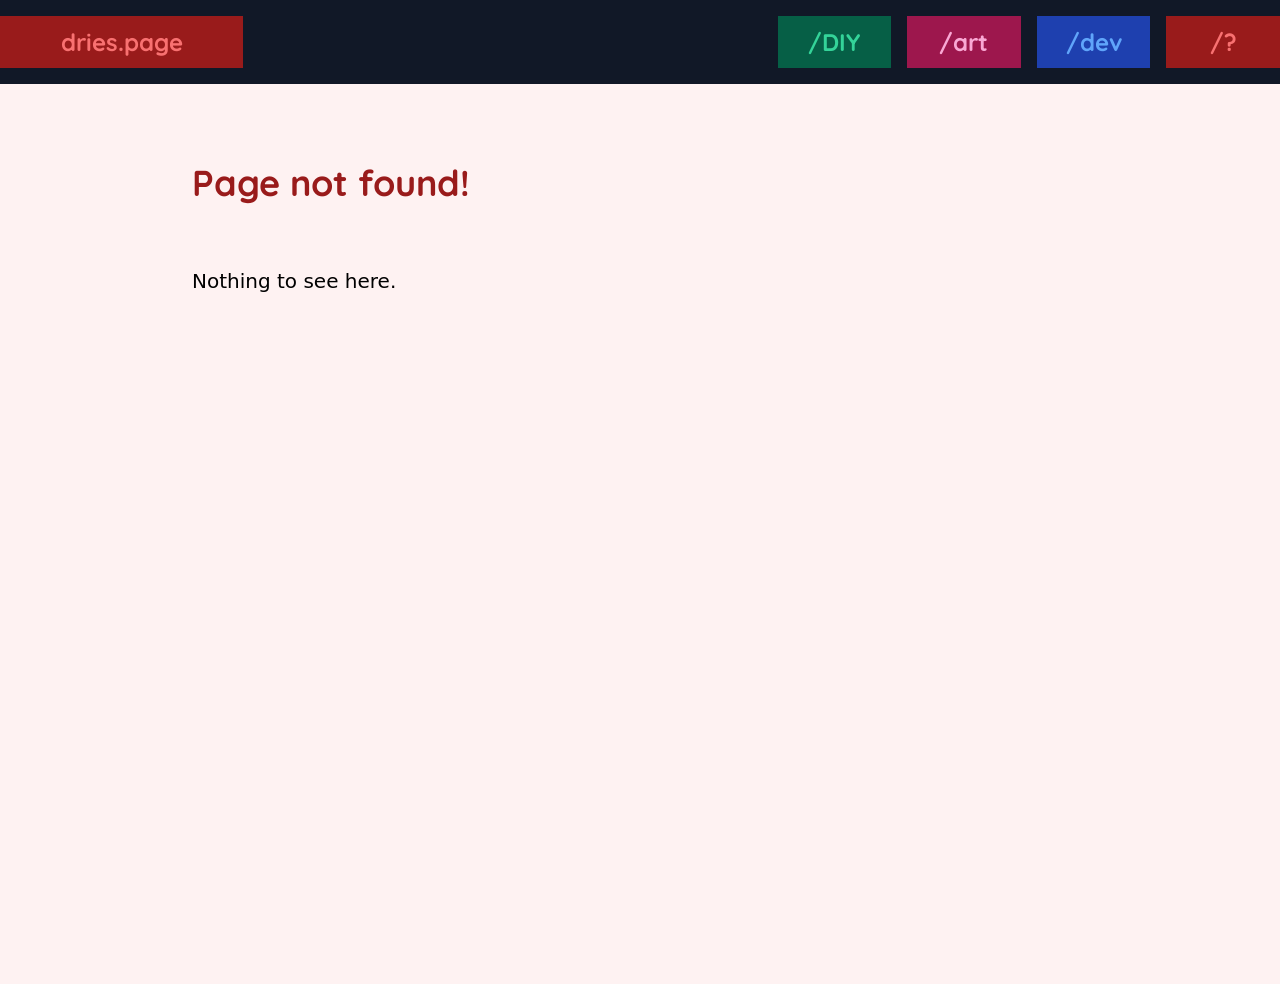
==== dev.html @ 1b4e96c4 "working links" ====
<!DOCTYPE html>
<html lang="en">

<head>
    <meta charset="utf-8">
    <meta name="viewport" content="width=device-width, initial-scale=1">
    <title>Page not found!</title>
    <meta name="author" content="Dries De Decker">
    
<meta name="description" content="404 error page">
<meta name="keywords" content="404, error, page not found">

    <link rel="preconnect" href="https://fonts.gstatic.com">
    <link href="https://fonts.googleapis.com/css2?family=Quicksand:wght@500;700&family=Roboto:wght@400;700&family=Space+Mono&display=swap" rel="stylesheet">
    <link rel="stylesheet" href="../static/tailwind/style.css">
    <style>
        ::-moz-selection, ::selection {
          color: white;
          background: red;
        }
      </style>
</head>

<body class="bg-gray-900 dark:bg-black">

    <div class="overviews overflow-hidden grid grid-cols-5 md:grid-cols-10 sm:gap-4 min-h-16 sm:my-4">
        <a href="/home"
            class="col-span-2 break-words whitespace-nowrap text-2xl text-center font-display font-bold p-2 text-red-400 bg-red-800 hover:bg-red-600  focus:bg-red-100">
            dries.page
        </a>

        <div class="current overview invisible bg-gray-400">
            Blank
        </div>

        <div class="current overview invisible ">
        </div>

        <div class="current overview invisible">
            
        </div>

        <div class=" invisible current overview bg-gray-400">
            /games
        </div>

        <a href="/DIY"
        class=" current overview break-words whitespace-nowrap text-2xl text-center font-display font-bold p-2 text-green-400 bg-green-800 hover:bg-green-600 focus:bg-green-100">
            /DIY
        </a>

        <a href="/art"
          class="current overview break-words whitespace-nowrap text-2xl text-center font-display font-bold p-2 text-pink-300 bg-pink-800 hover:bg-pink-600  focus:bg-pink-100">
            /art
        </a>

        <a href="/dev" 
        class="current overview break-words whitespace-nowrap text-2xl text-center font-display font-bold p-2 text-blue-400 bg-blue-800 hover:bg-blue-600 focus:bg-{blue-100">
            /dev
        </a>

        <a href="/who" 
        class="next overview break-words whitespace-nowrap text-2xl text-center font-display font-bold p-2 text-red-400 bg-red-800 hover:bg-red-600 focus:bg-red-100">
            /?
        </a>
    </div>

    <div class="text-lg py-4 px-4 sm:px-16 md:py-8 md:px-20 lg:px-48 bg-red-50 dark:bg-gray-900 dark:text-gray-200 min-h-screen h-full">

        <h1 class="text-red-800 dark:text-gray-200 font-display font-bold text-4xl sm:py-6 lg: py-10">Page not found!</h1>
        
Nothing to see here.


    </div>

</body>

</html>
---- static/tailwind/style.css ----
/*
npx tailwindcss build input.css -o style.css
*/

/*pixel perfect HTML: <div id="mockup"></div>
CSS:
#mockup {
  width: 332px;
  height: 516px;
  background-image: url(https://raw.githubusercontent.com/becodeorg/gnt-yu-3-21/master/1.The-Field/5.End-of-Field/1.Trial-Run/images/13.ui-chart-2.png?token=AAFTYPC4SCNSITCGMEUCNLS7BBK7I);
  
  position: absolute;
  top: 0;
  left: 0;
  
  opacity: 0.5;
  z-index: 10;
  pointer-events: none;
}
*/

/*! modern-normalize v1.0.0 | MIT License | https://github.com/sindresorhus/modern-normalize */

/*
Document
========
*/

/**
Use a better box model (opinionated).
*/

*,
*::before,
*::after {
  box-sizing: border-box;
}

/**
Use a more readable tab size (opinionated).
*/

:root {
  -moz-tab-size: 4;
  -o-tab-size: 4;
     tab-size: 4;
}

/**
1. Correct the line height in all browsers.
2. Prevent adjustments of font size after orientation changes in iOS.
*/

html {
  line-height: 1.15; /* 1 */
  -webkit-text-size-adjust: 100%; /* 2 */
}

/*
Sections
========
*/

/**
Remove the margin in all browsers.
*/

body {
  margin: 0;
}

/**
Improve consistency of default fonts in all browsers. (https://github.com/sindresorhus/modern-normalize/issues/3)
*/

body {
  font-family:
		system-ui,
		-apple-system, /* Firefox supports this but not yet `system-ui` */
		'Segoe UI',
		Roboto,
		Helvetica,
		Arial,
		sans-serif,
		'Apple Color Emoji',
		'Segoe UI Emoji';
}

/*
Grouping content
================
*/

/**
1. Add the correct height in Firefox.
2. Correct the inheritance of border color in Firefox. (https://bugzilla.mozilla.org/show_bug.cgi?id=190655)
*/

hr {
  height: 0; /* 1 */
  color: inherit; /* 2 */
}

/*
Text-level semantics
====================
*/

/**
Add the correct text decoration in Chrome, Edge, and Safari.
*/

abbr[title] {
  -webkit-text-decoration: underline dotted;
          text-decoration: underline dotted;
}

/**
Add the correct font weight in Edge and Safari.
*/

b,
strong {
  font-weight: bolder;
}

/**
1. Improve consistency of default fonts in all browsers. (https://github.com/sindresorhus/modern-normalize/issues/3)
2. Correct the odd 'em' font sizing in all browsers.
*/

code,
kbd,
samp,
pre {
  font-family:
		ui-monospace,
		SFMono-Regular,
		Consolas,
		'Liberation Mono',
		Menlo,
		monospace; /* 1 */
  font-size: 1em; /* 2 */
}

/**
Add the correct font size in all browsers.
*/

small {
  font-size: 80%;
}

/**
Prevent 'sub' and 'sup' elements from affecting the line height in all browsers.
*/

sub,
sup {
  font-size: 75%;
  line-height: 0;
  position: relative;
  vertical-align: baseline;
}

sub {
  bottom: -0.25em;
}

sup {
  top: -0.5em;
}

/*
Tabular data
============
*/

/**
1. Remove text indentation from table contents in Chrome and Safari. (https://bugs.chromium.org/p/chromium/issues/detail?id=999088, https://bugs.webkit.org/show_bug.cgi?id=201297)
2. Correct table border color inheritance in all Chrome and Safari. (https://bugs.chromium.org/p/chromium/issues/detail?id=935729, https://bugs.webkit.org/show_bug.cgi?id=195016)
*/

table {
  text-indent: 0; /* 1 */
  border-color: inherit; /* 2 */
}

/*
Forms
=====
*/

/**
1. Change the font styles in all browsers.
2. Remove the margin in Firefox and Safari.
*/

button,
input,
optgroup,
select,
textarea {
  font-family: inherit; /* 1 */
  font-size: 100%; /* 1 */
  line-height: 1.15; /* 1 */
  margin: 0; /* 2 */
}

/**
Remove the inheritance of text transform in Edge and Firefox.
1. Remove the inheritance of text transform in Firefox.
*/

button,
select { /* 1 */
  text-transform: none;
}

/**
Correct the inability to style clickable types in iOS and Safari.
*/

button,
[type='button'],
[type='submit'] {
  -webkit-appearance: button;
}

/**
Remove the inner border and padding in Firefox.
*/

/**
Restore the focus styles unset by the previous rule.
*/

/**
Remove the additional ':invalid' styles in Firefox.
See: https://github.com/mozilla/gecko-dev/blob/2f9eacd9d3d995c937b4251a5557d95d494c9be1/layout/style/res/forms.css#L728-L737
*/

/**
Remove the padding so developers are not caught out when they zero out 'fieldset' elements in all browsers.
*/

legend {
  padding: 0;
}

/**
Add the correct vertical alignment in Chrome and Firefox.
*/

progress {
  vertical-align: baseline;
}

/**
Correct the cursor style of increment and decrement buttons in Safari.
*/

/**
1. Correct the odd appearance in Chrome and Safari.
2. Correct the outline style in Safari.
*/

[type='search'] {
  -webkit-appearance: textfield; /* 1 */
  outline-offset: -2px; /* 2 */
}

/**
Remove the inner padding in Chrome and Safari on macOS.
*/

/**
1. Correct the inability to style clickable types in iOS and Safari.
2. Change font properties to 'inherit' in Safari.
*/

/*
Interactive
===========
*/

/*
Add the correct display in Chrome and Safari.
*/

summary {
  display: list-item;
}

/**
 * Manually forked from SUIT CSS Base: https://github.com/suitcss/base
 * A thin layer on top of normalize.css that provides a starting point more
 * suitable for web applications.
 */

/**
 * Removes the default spacing and border for appropriate elements.
 */

blockquote,
dl,
dd,
h1,
h2,
h3,
h4,
h5,
h6,
hr,
figure,
p,
pre {
  margin: 0;
}

button {
  background-color: transparent;
  background-image: none;
}

/**
 * Work around a Firefox/IE bug where the transparent `button` background
 * results in a loss of the default `button` focus styles.
 */

button:focus {
  outline: 1px dotted;
  outline: 5px auto -webkit-focus-ring-color;
}

fieldset {
  margin: 0;
  padding: 0;
}

ol,
ul {
  list-style: none;
  margin: 0;
  padding: 0;
}

/**
 * Tailwind custom reset styles
 */

/**
 * 1. Use the user's configured `sans` font-family (with Tailwind's default
 *    sans-serif font stack as a fallback) as a sane default.
 * 2. Use Tailwind's default "normal" line-height so the user isn't forced
 *    to override it to ensure consistency even when using the default theme.
 */

html {
  font-family: ui-sans-serif, system-ui, -apple-system, BlinkMacSystemFont, "Segoe UI", Roboto, "Helvetica Neue", Arial, "Noto Sans", sans-serif, "Apple Color Emoji", "Segoe UI Emoji", "Segoe UI Symbol", "Noto Color Emoji"; /* 1 */
  line-height: 1.5; /* 2 */
}

/**
 * Inherit font-family and line-height from `html` so users can set them as
 * a class directly on the `html` element.
 */

body {
  font-family: inherit;
  line-height: inherit;
}

/**
 * 1. Prevent padding and border from affecting element width.
 *
 *    We used to set this in the html element and inherit from
 *    the parent element for everything else. This caused issues
 *    in shadow-dom-enhanced elements like <details> where the content
 *    is wrapped by a div with box-sizing set to `content-box`.
 *
 *    https://github.com/mozdevs/cssremedy/issues/4
 *
 *
 * 2. Allow adding a border to an element by just adding a border-width.
 *
 *    By default, the way the browser specifies that an element should have no
 *    border is by setting it's border-style to `none` in the user-agent
 *    stylesheet.
 *
 *    In order to easily add borders to elements by just setting the `border-width`
 *    property, we change the default border-style for all elements to `solid`, and
 *    use border-width to hide them instead. This way our `border` utilities only
 *    need to set the `border-width` property instead of the entire `border`
 *    shorthand, making our border utilities much more straightforward to compose.
 *
 *    https://github.com/tailwindcss/tailwindcss/pull/116
 */

*,
::before,
::after {
  box-sizing: border-box; /* 1 */
  border-width: 0; /* 2 */
  border-style: solid; /* 2 */
  border-color: #e5e7eb; /* 2 */
}

/*
 * Ensure horizontal rules are visible by default
 */

hr {
  border-top-width: 1px;
}

/**
 * Undo the `border-style: none` reset that Normalize applies to images so that
 * our `border-{width}` utilities have the expected effect.
 *
 * The Normalize reset is unnecessary for us since we default the border-width
 * to 0 on all elements.
 *
 * https://github.com/tailwindcss/tailwindcss/issues/362
 */

img {
  border-style: solid;
}

textarea {
  resize: vertical;
}

input::-moz-placeholder, textarea::-moz-placeholder {
  color: #9ca3af;
}

input:-ms-input-placeholder, textarea:-ms-input-placeholder {
  color: #9ca3af;
}

input::-ms-input-placeholder, textarea::-ms-input-placeholder {
  color: #9ca3af;
}

input::placeholder,
textarea::placeholder {
  color: #9ca3af;
}

button {
  cursor: pointer;
}

table {
  border-collapse: collapse;
}

h1,
h2,
h3,
h4,
h5,
h6 {
  font-size: inherit;
  font-weight: inherit;
}

/**
 * Reset links to optimize for opt-in styling instead of
 * opt-out.
 */

a {
  color: inherit;
  text-decoration: inherit;
}

/**
 * Reset form element properties that are easy to forget to
 * style explicitly so you don't inadvertently introduce
 * styles that deviate from your design system. These styles
 * supplement a partial reset that is already applied by
 * normalize.css.
 */

button,
input,
optgroup,
select,
textarea {
  padding: 0;
  line-height: inherit;
  color: inherit;
}

/**
 * Use the configured 'mono' font family for elements that
 * are expected to be rendered with a monospace font, falling
 * back to the system monospace stack if there is no configured
 * 'mono' font family.
 */

pre,
code,
kbd,
samp {
  font-family: Space mono, monospace;
}

/**
 * Make replaced elements `display: block` by default as that's
 * the behavior you want almost all of the time. Inspired by
 * CSS Remedy, with `svg` added as well.
 *
 * https://github.com/mozdevs/cssremedy/issues/14
 */

img,
svg,
video,
canvas,
audio,
iframe,
embed,
object {
  display: block;
  vertical-align: middle;
}

/**
 * Constrain images and videos to the parent width and preserve
 * their instrinsic aspect ratio.
 *
 * https://github.com/mozdevs/cssremedy/issues/14
 */

img,
video {
  max-width: 100%;
  height: auto;
}

h1 {
  font-family: Quicksand, sans-serif;
  font-weight: 700;
  font-size: 2.25rem;
  margin-top: 1rem;
  margin-bottom: 2rem;
}

article h2 {
  font-family: Quicksand, sans-serif;
  font-weight: 700;
  font-size: 1.875rem;
  margin-top: 1rem;
  margin-left: 1rem;
  margin-bottom: 2rem;
}

img {
  --tw-bg-opacity: 1;
  background-color: rgba(107, 114, 128, var(--tw-bg-opacity));
  background-size: cover;
  max-width: 100%;
  min-width: 100%;
  --tw-translate-x: 0;
  --tw-translate-y: 0;
  --tw-rotate: 0;
  --tw-skew-x: 0;
  --tw-skew-y: 0;
  --tw-scale-x: 1;
  --tw-scale-y: 1;
  transform: translateX(var(--tw-translate-x)) translateY(var(--tw-translate-y)) rotate(var(--tw-rotate)) skewX(var(--tw-skew-x)) skewY(var(--tw-skew-y)) scaleX(var(--tw-scale-x)) scaleY(var(--tw-scale-y));
}

picture img {
  max-height: 100vh;
  max-width: 100%;
  min-height: 0px;
  min-width: 0;
  --tw-translate-x: 0;
  --tw-translate-y: 0;
  --tw-rotate: 0;
  --tw-skew-x: 0;
  --tw-skew-y: 0;
  --tw-scale-x: 1;
  --tw-scale-y: 1;
  transform: translateX(var(--tw-translate-x)) translateY(var(--tw-translate-y)) rotate(var(--tw-rotate)) skewX(var(--tw-skew-x)) skewY(var(--tw-skew-y)) scaleX(var(--tw-scale-x)) scaleY(var(--tw-scale-y));
}

p {
  margin-bottom: 1rem;
}

pre {
  --tw-bg-opacity: 1;
  background-color: rgba(55, 65, 81, var(--tw-bg-opacity));
  --tw-border-opacity: 1;
  border-color: rgba(17, 24, 39, var(--tw-border-opacity));
  border-left-width: 8px;
  font-family: Space mono, monospace;
  margin-bottom: 1rem;
  padding: 1rem;
  --tw-text-opacity: 1;
  color: rgba(110, 231, 183, var(--tw-text-opacity));
  white-space: pre-wrap;
  word-break: break-all;
}

code {
  --tw-bg-opacity: 1;
  background-color: rgba(255, 255, 255, var(--tw-bg-opacity));
  font-family: Space mono, monospace;
  padding-right: 0.25rem;
  padding-left: 0.25rem;
  --tw-text-opacity: 1;
  color: rgba(31, 41, 55, var(--tw-text-opacity));
}

ul {
  list-style-position: inside;
  list-style-type: disc;
  margin-bottom: 1rem;
}

li {
  margin-bottom: 0.25rem;
  margin-left: 2rem;
}

u{
  text-decoration: underline;
}

i {
  font-style: italic;
}

b {
  font-weight: 700;
}

article a {
  text-decoration: underline;
  font-weight: 700;
}

div {
  background-size: cover;
}

.container {
  width: 100%;
}

@media (min-width: 640px) {
  .container {
    max-width: 640px;
  }
}

@media (min-width: 768px) {
  .container {
    max-width: 768px;
  }
}

@media (min-width: 1024px) {
  .container {
    max-width: 1024px;
  }
}

@media (min-width: 1280px) {
  .container {
    max-width: 1280px;
  }
}

@media (min-width: 1536px) {
  .container {
    max-width: 1536px;
  }
}

.bg-black {
  --tw-bg-opacity: 1;
  background-color: rgba(0, 0, 0, var(--tw-bg-opacity));
}

.bg-gray-50 {
  --tw-bg-opacity: 1;
  background-color: rgba(249, 250, 251, var(--tw-bg-opacity));
}

.bg-gray-200 {
  --tw-bg-opacity: 1;
  background-color: rgba(229, 231, 235, var(--tw-bg-opacity));
}

.bg-gray-400 {
  --tw-bg-opacity: 1;
  background-color: rgba(156, 163, 175, var(--tw-bg-opacity));
}

.bg-gray-500 {
  --tw-bg-opacity: 1;
  background-color: rgba(107, 114, 128, var(--tw-bg-opacity));
}

.bg-gray-700 {
  --tw-bg-opacity: 1;
  background-color: rgba(55, 65, 81, var(--tw-bg-opacity));
}

.bg-gray-900 {
  --tw-bg-opacity: 1;
  background-color: rgba(17, 24, 39, var(--tw-bg-opacity));
}

.bg-red-50 {
  --tw-bg-opacity: 1;
  background-color: rgba(254, 242, 242, var(--tw-bg-opacity));
}

.bg-red-200 {
  --tw-bg-opacity: 1;
  background-color: rgba(254, 202, 202, var(--tw-bg-opacity));
}

.bg-red-800 {
  --tw-bg-opacity: 1;
  background-color: rgba(153, 27, 27, var(--tw-bg-opacity));
}

.bg-red-900 {
  --tw-bg-opacity: 1;
  background-color: rgba(127, 29, 29, var(--tw-bg-opacity));
}

.bg-green-50 {
  --tw-bg-opacity: 1;
  background-color: rgba(236, 253, 245, var(--tw-bg-opacity));
}

.bg-green-200 {
  --tw-bg-opacity: 1;
  background-color: rgba(167, 243, 208, var(--tw-bg-opacity));
}

.bg-green-500 {
  --tw-bg-opacity: 1;
  background-color: rgba(16, 185, 129, var(--tw-bg-opacity));
}

.bg-green-800 {
  --tw-bg-opacity: 1;
  background-color: rgba(6, 95, 70, var(--tw-bg-opacity));
}

.bg-green-900 {
  --tw-bg-opacity: 1;
  background-color: rgba(6, 78, 59, var(--tw-bg-opacity));
}

.bg-blue-50 {
  --tw-bg-opacity: 1;
  background-color: rgba(239, 246, 255, var(--tw-bg-opacity));
}

.bg-blue-200 {
  --tw-bg-opacity: 1;
  background-color: rgba(191, 219, 254, var(--tw-bg-opacity));
}

.bg-blue-800 {
  --tw-bg-opacity: 1;
  background-color: rgba(30, 64, 175, var(--tw-bg-opacity));
}

.bg-blue-900 {
  --tw-bg-opacity: 1;
  background-color: rgba(30, 58, 138, var(--tw-bg-opacity));
}

.bg-pink-50 {
  --tw-bg-opacity: 1;
  background-color: rgba(253, 242, 248, var(--tw-bg-opacity));
}

.bg-pink-200 {
  --tw-bg-opacity: 1;
  background-color: rgba(251, 207, 232, var(--tw-bg-opacity));
}

.bg-pink-800 {
  --tw-bg-opacity: 1;
  background-color: rgba(157, 23, 77, var(--tw-bg-opacity));
}

.bg-pink-900 {
  --tw-bg-opacity: 1;
  background-color: rgba(131, 24, 67, var(--tw-bg-opacity));
}

.hover\:bg-gray-100:hover {
  --tw-bg-opacity: 1;
  background-color: rgba(243, 244, 246, var(--tw-bg-opacity));
}

.hover\:bg-gray-600:hover {
  --tw-bg-opacity: 1;
  background-color: rgba(75, 85, 99, var(--tw-bg-opacity));
}

.hover\:bg-gray-700:hover {
  --tw-bg-opacity: 1;
  background-color: rgba(55, 65, 81, var(--tw-bg-opacity));
}

.hover\:bg-red-100:hover {
  --tw-bg-opacity: 1;
  background-color: rgba(254, 226, 226, var(--tw-bg-opacity));
}

.hover\:bg-red-600:hover {
  --tw-bg-opacity: 1;
  background-color: rgba(220, 38, 38, var(--tw-bg-opacity));
}

.hover\:bg-red-700:hover {
  --tw-bg-opacity: 1;
  background-color: rgba(185, 28, 28, var(--tw-bg-opacity));
}

.hover\:bg-yellow-300:hover {
  --tw-bg-opacity: 1;
  background-color: rgba(252, 211, 77, var(--tw-bg-opacity));
}

.hover\:bg-green-100:hover {
  --tw-bg-opacity: 1;
  background-color: rgba(209, 250, 229, var(--tw-bg-opacity));
}

.hover\:bg-green-600:hover {
  --tw-bg-opacity: 1;
  background-color: rgba(5, 150, 105, var(--tw-bg-opacity));
}

.hover\:bg-green-700:hover {
  --tw-bg-opacity: 1;
  background-color: rgba(4, 120, 87, var(--tw-bg-opacity));
}

.hover\:bg-blue-100:hover {
  --tw-bg-opacity: 1;
  background-color: rgba(219, 234, 254, var(--tw-bg-opacity));
}

.hover\:bg-blue-600:hover {
  --tw-bg-opacity: 1;
  background-color: rgba(37, 99, 235, var(--tw-bg-opacity));
}

.hover\:bg-blue-700:hover {
  --tw-bg-opacity: 1;
  background-color: rgba(29, 78, 216, var(--tw-bg-opacity));
}

.hover\:bg-pink-100:hover {
  --tw-bg-opacity: 1;
  background-color: rgba(252, 231, 243, var(--tw-bg-opacity));
}

.hover\:bg-pink-600:hover {
  --tw-bg-opacity: 1;
  background-color: rgba(219, 39, 119, var(--tw-bg-opacity));
}

.hover\:bg-pink-700:hover {
  --tw-bg-opacity: 1;
  background-color: rgba(190, 24, 93, var(--tw-bg-opacity));
}

.focus\:bg-gray-50:focus {
  --tw-bg-opacity: 1;
  background-color: rgba(249, 250, 251, var(--tw-bg-opacity));
}

.focus\:bg-gray-100:focus {
  --tw-bg-opacity: 1;
  background-color: rgba(243, 244, 246, var(--tw-bg-opacity));
}

.focus\:bg-gray-600:focus {
  --tw-bg-opacity: 1;
  background-color: rgba(75, 85, 99, var(--tw-bg-opacity));
}

.focus\:bg-red-50:focus {
  --tw-bg-opacity: 1;
  background-color: rgba(254, 242, 242, var(--tw-bg-opacity));
}

.focus\:bg-red-100:focus {
  --tw-bg-opacity: 1;
  background-color: rgba(254, 226, 226, var(--tw-bg-opacity));
}

.focus\:bg-red-600:focus {
  --tw-bg-opacity: 1;
  background-color: rgba(220, 38, 38, var(--tw-bg-opacity));
}

.focus\:bg-green-50:focus {
  --tw-bg-opacity: 1;
  background-color: rgba(236, 253, 245, var(--tw-bg-opacity));
}

.focus\:bg-green-100:focus {
  --tw-bg-opacity: 1;
  background-color: rgba(209, 250, 229, var(--tw-bg-opacity));
}

.focus\:bg-green-600:focus {
  --tw-bg-opacity: 1;
  background-color: rgba(5, 150, 105, var(--tw-bg-opacity));
}

.focus\:bg-blue-50:focus {
  --tw-bg-opacity: 1;
  background-color: rgba(239, 246, 255, var(--tw-bg-opacity));
}

.focus\:bg-blue-100:focus {
  --tw-bg-opacity: 1;
  background-color: rgba(219, 234, 254, var(--tw-bg-opacity));
}

.focus\:bg-blue-600:focus {
  --tw-bg-opacity: 1;
  background-color: rgba(37, 99, 235, var(--tw-bg-opacity));
}

.focus\:bg-pink-50:focus {
  --tw-bg-opacity: 1;
  background-color: rgba(253, 242, 248, var(--tw-bg-opacity));
}

.focus\:bg-pink-100:focus {
  --tw-bg-opacity: 1;
  background-color: rgba(252, 231, 243, var(--tw-bg-opacity));
}

.focus\:bg-pink-600:focus {
  --tw-bg-opacity: 1;
  background-color: rgba(219, 39, 119, var(--tw-bg-opacity));
}

@media (prefers-color-scheme: dark) {
  .dark\:bg-black {
    --tw-bg-opacity: 1;
    background-color: rgba(0, 0, 0, var(--tw-bg-opacity));
  }

  .dark\:bg-gray-800 {
    --tw-bg-opacity: 1;
    background-color: rgba(31, 41, 55, var(--tw-bg-opacity));
  }

  .dark\:bg-gray-900 {
    --tw-bg-opacity: 1;
    background-color: rgba(17, 24, 39, var(--tw-bg-opacity));
  }
}

.bg-cover {
  background-size: cover;
}

.block {
  display: block;
}

.flex {
  display: flex;
}

.table {
  display: table;
}

.grid {
  display: grid;
}

.contents {
  display: contents;
}

.flex-row {
  flex-direction: row;
}

.flex-wrap {
  flex-wrap: wrap;
}

.flex-1 {
  flex: 1 1 12%;
}

.flex-initial {
  flex: 0 1 auto;
}

.flex-none {
  flex: none;
}

.font-display {
  font-family: Quicksand, sans-serif;
}

.font-mono {
  font-family: Space mono, monospace;
}

.font-medium {
  font-weight: 500;
}

.font-semibold {
  font-weight: 600;
}

.font-bold {
  font-weight: 700;
}

.h-48 {
  height: 12rem;
}

.h-full {
  height: 100%;
}

.text-lg {
  font-size: 1.25rem;
}

.text-2xl {
  font-size: 1.5rem;
}

.text-4xl {
  font-size: 2.25rem;
}

.text-12xl {
  font-size: 8rem;
}

.m-2 {
  margin: 0.5rem;
}

.my-4 {
  margin-top: 1rem;
  margin-bottom: 1rem;
}

.my-10 {
  margin-top: 2.5rem;
  margin-bottom: 2.5rem;
}

.mx-auto {
  margin-left: auto;
  margin-right: auto;
}

.-mx-4 {
  margin-left: -1rem;
  margin-right: -1rem;
}

.-my-16 {
  margin-top: -4rem;
  margin-bottom: -4rem;
}

.mr-4 {
  margin-right: 1rem;
}

.mb-4 {
  margin-bottom: 1rem;
}

.mt-8 {
  margin-top: 2rem;
}

.-mt-8 {
  margin-top: -2rem;
}

.-mr-10 {
  margin-right: -2.5rem;
}

.-ml-10 {
  margin-left: -2.5rem;
}

.min-h-screen {
  min-height: 100vh;
}

.min-w-1\/2 {
  min-width: 50%;
}

.overflow-hidden {
  overflow: hidden;
}

.p-2 {
  padding: 0.5rem;
}

.p-4 {
  padding: 1rem;
}

.p-32 {
  padding: 8rem;
}

.py-2 {
  padding-top: 0.5rem;
  padding-bottom: 0.5rem;
}

.px-2 {
  padding-left: 0.5rem;
  padding-right: 0.5rem;
}

.py-4 {
  padding-top: 1rem;
  padding-bottom: 1rem;
}

.px-4 {
  padding-left: 1rem;
  padding-right: 1rem;
}

.py-10 {
  padding-top: 2.5rem;
  padding-bottom: 2.5rem;
}

.py-16 {
  padding-top: 4rem;
  padding-bottom: 4rem;
}

.static {
  position: static;
}

.absolute {
  position: absolute;
}

.relative {
  position: relative;
}

.top-0 {
  top: 0px;
}

.right-0 {
  right: 0px;
}

.bottom-0 {
  bottom: 0px;
}

.left-0 {
  left: 0px;
}

.top-1\/4 {
  top: 25%;
}

.right-1\/4 {
  right: 25%;
}

.bottom-1\/4 {
  bottom: 25%;
}

.left-1\/4 {
  left: 25%;
}

* {
  --tw-shadow: 0 0 #0000;
}

* {
  --tw-ring-inset: var(--tw-empty,/*!*/ /*!*/);
  --tw-ring-offset-width: 0px;
  --tw-ring-offset-color: #fff;
  --tw-ring-color: rgba(59, 130, 246, 0.5);
  --tw-ring-offset-shadow: 0 0 #0000;
  --tw-ring-shadow: 0 0 #0000;
}

.text-left {
  text-align: left;
}

.text-center {
  text-align: center;
}

.text-right {
  text-align: right;
}

.text-gray-200 {
  --tw-text-opacity: 1;
  color: rgba(229, 231, 235, var(--tw-text-opacity));
}

.text-gray-400 {
  --tw-text-opacity: 1;
  color: rgba(156, 163, 175, var(--tw-text-opacity));
}

.text-gray-600 {
  --tw-text-opacity: 1;
  color: rgba(75, 85, 99, var(--tw-text-opacity));
}

.text-gray-800 {
  --tw-text-opacity: 1;
  color: rgba(31, 41, 55, var(--tw-text-opacity));
}

.text-red-200 {
  --tw-text-opacity: 1;
  color: rgba(254, 202, 202, var(--tw-text-opacity));
}

.text-red-400 {
  --tw-text-opacity: 1;
  color: rgba(248, 113, 113, var(--tw-text-opacity));
}

.text-red-600 {
  --tw-text-opacity: 1;
  color: rgba(220, 38, 38, var(--tw-text-opacity));
}

.text-red-800 {
  --tw-text-opacity: 1;
  color: rgba(153, 27, 27, var(--tw-text-opacity));
}

.text-green-200 {
  --tw-text-opacity: 1;
  color: rgba(167, 243, 208, var(--tw-text-opacity));
}

.text-green-400 {
  --tw-text-opacity: 1;
  color: rgba(52, 211, 153, var(--tw-text-opacity));
}

.text-green-600 {
  --tw-text-opacity: 1;
  color: rgba(5, 150, 105, var(--tw-text-opacity));
}

.text-green-800 {
  --tw-text-opacity: 1;
  color: rgba(6, 95, 70, var(--tw-text-opacity));
}

.text-blue-200 {
  --tw-text-opacity: 1;
  color: rgba(191, 219, 254, var(--tw-text-opacity));
}

.text-blue-400 {
  --tw-text-opacity: 1;
  color: rgba(96, 165, 250, var(--tw-text-opacity));
}

.text-blue-600 {
  --tw-text-opacity: 1;
  color: rgba(37, 99, 235, var(--tw-text-opacity));
}

.text-blue-800 {
  --tw-text-opacity: 1;
  color: rgba(30, 64, 175, var(--tw-text-opacity));
}

.text-pink-200 {
  --tw-text-opacity: 1;
  color: rgba(251, 207, 232, var(--tw-text-opacity));
}

.text-pink-300 {
  --tw-text-opacity: 1;
  color: rgba(249, 168, 212, var(--tw-text-opacity));
}

.text-pink-600 {
  --tw-text-opacity: 1;
  color: rgba(219, 39, 119, var(--tw-text-opacity));
}

.text-pink-800 {
  --tw-text-opacity: 1;
  color: rgba(157, 23, 77, var(--tw-text-opacity));
}

.hover\:text-gray-800:hover {
  --tw-text-opacity: 1;
  color: rgba(31, 41, 55, var(--tw-text-opacity));
}

.focus\:text-white:focus {
  --tw-text-opacity: 1;
  color: rgba(255, 255, 255, var(--tw-text-opacity));
}

.focus\:text-gray-500:focus {
  --tw-text-opacity: 1;
  color: rgba(107, 114, 128, var(--tw-text-opacity));
}

.focus\:text-red-500:focus {
  --tw-text-opacity: 1;
  color: rgba(239, 68, 68, var(--tw-text-opacity));
}

.focus\:text-green-500:focus {
  --tw-text-opacity: 1;
  color: rgba(16, 185, 129, var(--tw-text-opacity));
}

.focus\:text-blue-500:focus {
  --tw-text-opacity: 1;
  color: rgba(59, 130, 246, var(--tw-text-opacity));
}

.focus\:text-pink-500:focus {
  --tw-text-opacity: 1;
  color: rgba(236, 72, 153, var(--tw-text-opacity));
}

@media (prefers-color-scheme: dark) {
  .dark\:text-gray-200 {
    --tw-text-opacity: 1;
    color: rgba(229, 231, 235, var(--tw-text-opacity));
  }

  .dark\:text-red-200 {
    --tw-text-opacity: 1;
    color: rgba(254, 202, 202, var(--tw-text-opacity));
  }

  .dark\:text-green-200 {
    --tw-text-opacity: 1;
    color: rgba(167, 243, 208, var(--tw-text-opacity));
  }

  .dark\:text-blue-200 {
    --tw-text-opacity: 1;
    color: rgba(191, 219, 254, var(--tw-text-opacity));
  }

  .dark\:text-pink-200 {
    --tw-text-opacity: 1;
    color: rgba(251, 207, 232, var(--tw-text-opacity));
  }
}

.overflow-clip {
  text-overflow: clip;
}

.align-middle {
  vertical-align: middle;
}

.visible {
  visibility: visible;
}

.invisible {
  visibility: hidden;
}

.whitespace-nowrap {
  white-space: nowrap;
}

.break-words {
  overflow-wrap: break-word;
}

.w-48 {
  width: 12rem;
}

.z-10 {
  z-index: 10;
}

.z-20 {
  z-index: 20;
}

.gap-4 {
  gap: 1rem;
}

.grid-cols-1 {
  grid-template-columns: repeat(1, minmax(0, 1fr));
}

.grid-cols-4 {
  grid-template-columns: repeat(4, minmax(0, 1fr));
}

.grid-cols-5 {
  grid-template-columns: repeat(5, minmax(0, 1fr));
}

.grid-cols-10 {
  grid-template-columns: repeat(10, minmax(0, 1fr));
}

.col-span-1 {
  grid-column: span 1 / span 1;
}

.col-span-2 {
  grid-column: span 2 / span 2;
}

.col-span-3 {
  grid-column: span 3 / span 3;
}

.col-span-8 {
  grid-column: span 8 / span 8;
}

.transform {
  --tw-translate-x: 0;
  --tw-translate-y: 0;
  --tw-rotate: 0;
  --tw-skew-x: 0;
  --tw-skew-y: 0;
  --tw-scale-x: 1;
  --tw-scale-y: 1;
  transform: translateX(var(--tw-translate-x)) translateY(var(--tw-translate-y)) rotate(var(--tw-rotate)) skewX(var(--tw-skew-x)) skewY(var(--tw-skew-y)) scaleX(var(--tw-scale-x)) scaleY(var(--tw-scale-y));
}

.rotate-90 {
  --tw-rotate: 90deg;
}

@-webkit-keyframes spin {
  to {
    transform: rotate(360deg);
  }
}

@keyframes spin {
  to {
    transform: rotate(360deg);
  }
}

@-webkit-keyframes ping {
  75%, 100% {
    transform: scale(2);
    opacity: 0;
  }
}

@keyframes ping {
  75%, 100% {
    transform: scale(2);
    opacity: 0;
  }
}

@-webkit-keyframes pulse {
  50% {
    opacity: .5;
  }
}

@keyframes pulse {
  50% {
    opacity: .5;
  }
}

@-webkit-keyframes bounce {
  0%, 100% {
    transform: translateY(-25%);
    -webkit-animation-timing-function: cubic-bezier(0.8,0,1,1);
            animation-timing-function: cubic-bezier(0.8,0,1,1);
  }

  50% {
    transform: none;
    -webkit-animation-timing-function: cubic-bezier(0,0,0.2,1);
            animation-timing-function: cubic-bezier(0,0,0.2,1);
  }
}

@keyframes bounce {
  0%, 100% {
    transform: translateY(-25%);
    -webkit-animation-timing-function: cubic-bezier(0.8,0,1,1);
            animation-timing-function: cubic-bezier(0.8,0,1,1);
  }

  50% {
    transform: none;
    -webkit-animation-timing-function: cubic-bezier(0,0,0.2,1);
            animation-timing-function: cubic-bezier(0,0,0.2,1);
  }
}

@media (min-width: 640px) {
  .sm\:m-4 {
    margin: 1rem;
  }

  .sm\:my-4 {
    margin-top: 1rem;
    margin-bottom: 1rem;
  }

  .sm\:my-6 {
    margin-top: 1.5rem;
    margin-bottom: 1.5rem;
  }

  .sm\:py-6 {
    padding-top: 1.5rem;
    padding-bottom: 1.5rem;
  }

  .sm\:px-16 {
    padding-left: 4rem;
    padding-right: 4rem;
  }

  .sm\:shadow-sm {
    --tw-shadow: 16px 16px #18181B;
    box-shadow: var(--tw-ring-offset-shadow, 0 0 #0000), var(--tw-ring-shadow, 0 0 #0000), var(--tw-shadow);
  }

  .sm\:align-middle {
    vertical-align: middle;
  }

  .sm\:gap-4 {
    gap: 1rem;
  }

  .sm\:grid-cols-8 {
    grid-template-columns: repeat(8, minmax(0, 1fr));
  }

  .sm\:col-span-6 {
    grid-column: span 6 / span 6;
  }

  .sm\:rotate-0 {
    --tw-rotate: 0deg;
  }
}

@media (min-width: 768px) {
  .md\:-my-24 {
    margin-top: -6rem;
    margin-bottom: -6rem;
  }

  .md\:p-24 {
    padding: 6rem;
  }

  .md\:py-8 {
    padding-top: 2rem;
    padding-bottom: 2rem;
  }

  .md\:px-20 {
    padding-left: 5rem;
    padding-right: 5rem;
  }

  .md\:visible {
    visibility: visible;
  }

  .md\:break-normal {
    overflow-wrap: normal;
    word-break: normal;
  }

  .md\:grid-cols-10 {
    grid-template-columns: repeat(10, minmax(0, 1fr));
  }
}

@media (min-width: 1024px) {
  .lg\:px-48 {
    padding-left: 12rem;
    padding-right: 12rem;
  }

  .lg\:visible {
    visibility: visible;
  }

  .lg\:invisible {
    visibility: hidden;
  }
}

@media (min-width: 1280px) {
}

@media (min-width: 1536px) {
}
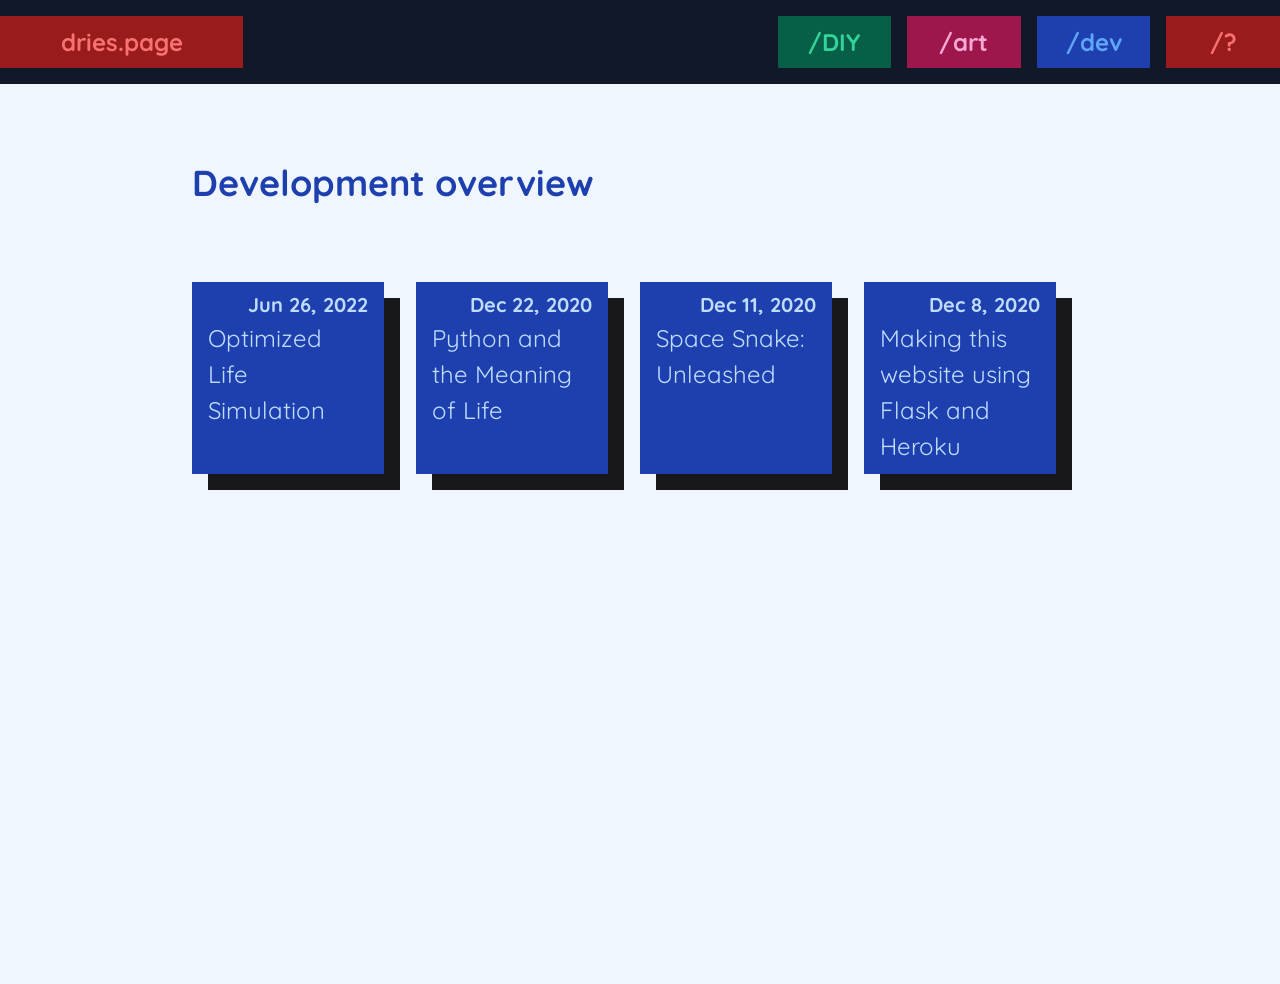
==== commit b0900265: "update dev" ====
--- a/dev.html
+++ b/dev.html
@@ -4,11 +4,11 @@
 <head>
     <meta charset="utf-8">
     <meta name="viewport" content="width=device-width, initial-scale=1">
-    <title>Page not found!</title>
+    <title>Development overview</title>
     <meta name="author" content="Dries De Decker">
     
-<meta name="description" content="404 error page">
-<meta name="keywords" content="404, error, page not found">
+<meta name="description" content="Overview of all webdev articles">
+<meta name="keywords" content="directory, grid, overview, webdev, web, development, web development, blog, index">
 
     <link rel="preconnect" href="https://fonts.gstatic.com">
     <link href="https://fonts.googleapis.com/css2?family=Quicksand:wght@500;700&family=Roboto:wght@400;700&family=Space+Mono&display=swap" rel="stylesheet">
@@ -16,7 +16,7 @@
     <style>
         ::-moz-selection, ::selection {
           color: white;
-          background: red;
+          background: blue;
         }
       </style>
 </head>
@@ -65,11 +65,11 @@
         </a>
     </div>
 
-    <div class="text-lg py-4 px-4 sm:px-16 md:py-8 md:px-20 lg:px-48 bg-red-50 dark:bg-gray-900 dark:text-gray-200 min-h-screen h-full">
+    <div class="text-lg py-4 px-4 sm:px-16 md:py-8 md:px-20 lg:px-48 bg-blue-50 dark:bg-gray-900 dark:text-gray-200 min-h-screen h-full">
 
-        <h1 class="text-red-800 dark:text-gray-200 font-display font-bold text-4xl sm:py-6 lg: py-10">Page not found!</h1>
+        <h1 class="text-blue-800 dark:text-gray-200 font-display font-bold text-4xl sm:py-6 lg: py-10">Development overview</h1>
         
-Nothing to see here.
+<div class='flex flex-row flex-wrap -mx-4'><div class='flex-none sm:shadow-sm text-left font-display py-2 px-4 text-blue-200 bg-blue-800 hover:bg-blue-600 focus:bg-blue-100 h-48 w-48 m-2 sm:m-4'><a href=/life2><span class='block text-right font-bold'>Jun 26, 2022</span><h2 class='font-display overflow-hidden h-full text-2xl'>Optimized Life Simulation</h2></a></div><div class='flex-none sm:shadow-sm text-left font-display py-2 px-4 text-blue-200 bg-blue-800 hover:bg-blue-600 focus:bg-blue-100 h-48 w-48 m-2 sm:m-4'><a href=/life><span class='block text-right font-bold'>Dec 22, 2020</span><h2 class='font-display overflow-hidden h-full text-2xl'>Python and the Meaning of Life</h2></a></div><div class='flex-none sm:shadow-sm text-left font-display py-2 px-4 text-blue-200 bg-blue-800 hover:bg-blue-600 focus:bg-blue-100 h-48 w-48 m-2 sm:m-4'><a href=/spacesnake><span class='block text-right font-bold'>Dec 11, 2020</span><h2 class='font-display overflow-hidden h-full text-2xl'>Space Snake: Unleashed</h2></a></div><div class='flex-none sm:shadow-sm text-left font-display py-2 px-4 text-blue-200 bg-blue-800 hover:bg-blue-600 focus:bg-blue-100 h-48 w-48 m-2 sm:m-4'><a href=/website><span class='block text-right font-bold'>Dec 8, 2020</span><h2 class='font-display overflow-hidden h-full text-2xl'>Making this website using Flask and Heroku</h2></a></div></div>
 
 
     </div>
